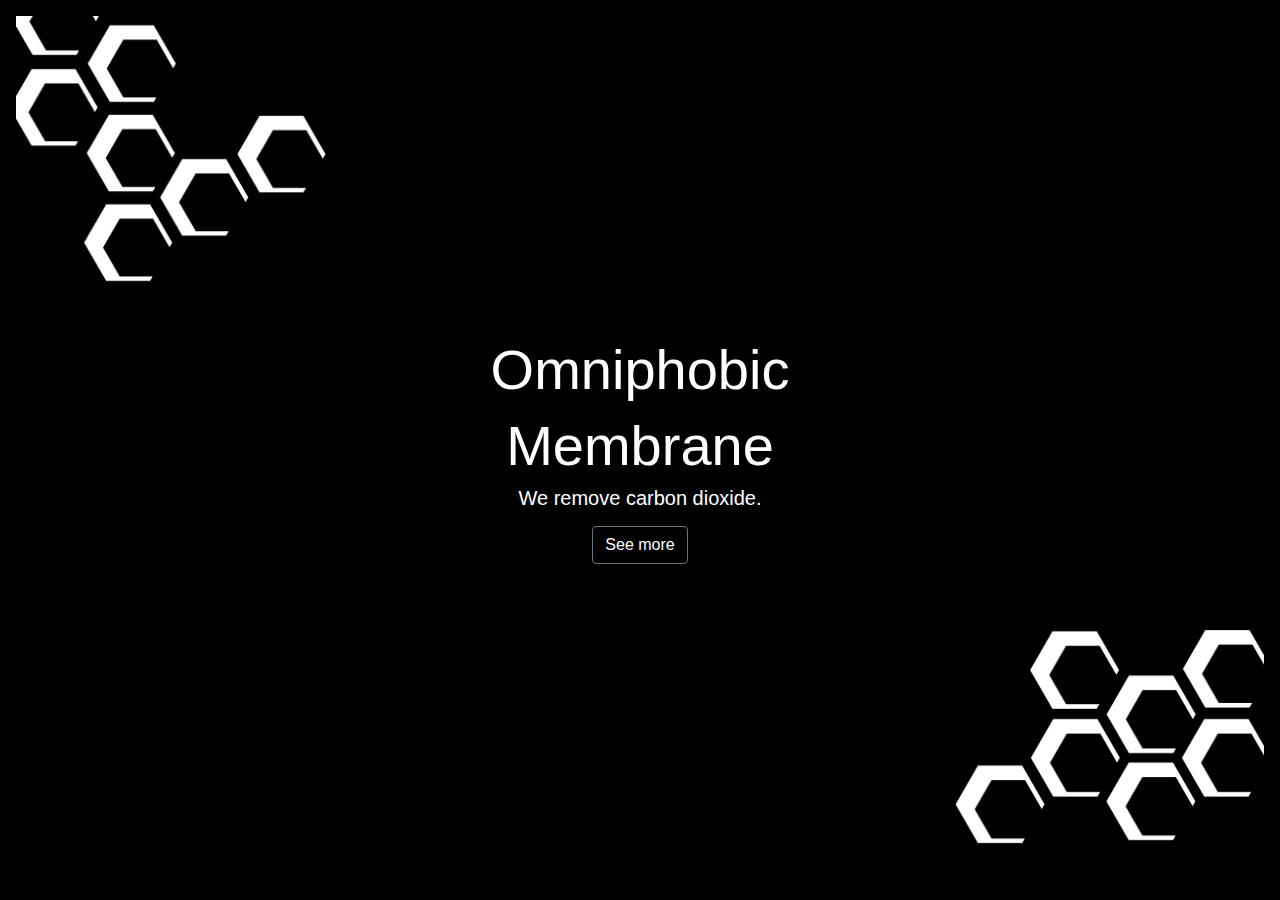
==== chemcomm/index.html @ 1c3b4f6e "first commit" ====
<html lang="en">
    <head>
        <meta charset="utf-8">
        <meta name="viewport" content="width=device-width, initial-scale=1, shrink-to-fit=no">
        <link rel="stylesheet" href="https://stackpath.bootstrapcdn.com/bootstrap/4.3.1/css/bootstrap.min.css" integrity="sha384-ggOyR0iXCbMQv3Xipma34MD+dH/1fQ784/j6cY/iJTQUOhcWr7x9JvoRxT2MZw1T" crossorigin="anonymous">
        <script src="https://code.jquery.com/jquery-3.3.1.slim.min.js" integrity="sha384-q8i/X+965DzO0rT7abK41JStQIAqVgRVzpbzo5smXKp4YfRvH+8abtTE1Pi6jizo" crossorigin="anonymous"></script>
        <script src="https://cdnjs.cloudflare.com/ajax/libs/popper.js/1.14.7/umd/popper.min.js" integrity="sha384-UO2eT0CpHqdSJQ6hJty5KVphtPhzWj9WO1clHTMGa3JDZwrnQq4sF86dIHNDz0W1" crossorigin="anonymous"></script>
        <script src="https://stackpath.bootstrapcdn.com/bootstrap/4.3.1/js/bootstrap.min.js" integrity="sha384-JjSmVgyd0p3pXB1rRibZUAYoIIy6OrQ6VrjIEaFf/nJGzIxFDsf4x0xIM+B07jRM" crossorigin="anonymous"></script>
        <link href="index.css" rel="stylesheet">
        <style>
            @media only screen and (max-width: 767px) {
                .display-4 {
                    font-size: 240%;
                }
            }
            @media (min-width: 768px) and (max-width: 1024px) {
                .display-4 {
                    font-size: 200%;
                }
            }
            td {
                text-align: center;
                margin: 0 auto;
            }
            table {
                position: absolute;
                top: 0;
                left: 0;
                width: 100%;
                height: 100%;
            }
            tr {
            }
        </style>
    </head>
    <body>
        <div class="overflow p-3 p-md-5 m-md-3 text-center" id="background-imgs">
        </div>
        <table>
            <tr>
                <td align="center" width="100%">
                    <h1 class="display-4 font-weight-normal">Omniphobic</h1>
                    <h1 class="display-4 font-weight-normal">Membrane</h1>
                    <p class="lead font-weight-normal">We remove carbon dioxide.</p>
                    <a class="btn btn-outline-secondary" href="membrane.html">See more</a>
                </td>
            </tr>
        </table>
    </body>
</html>
---- chemcomm/index.css ----
body {
    background-color: black;
    padding: 0px;
    margin: 0px;
}
.site-header {
    background-color: rgba(255, 255, 255, .80);
    -webkit-backdrop-filter: saturate(180%) blur(20px);
    backdrop-filter: saturate(180%) blur(20px);
}
.site-header a {
    color: #3e3e3e;
    transition: ease-in-out color .15s;
}
.site-header a:hover {
    color: black;
    text-decoration: none;
}
.col-md-5 {
    max-width: 100%;
}
.btn-outline-secondary:hover{
    background-color: white;
    color: black;
}
.display-4, .lead, .btn {
    color: white;
}
#background-imgs {
    width: auto;
    height: 93%;
    vertical-align: middle;
    background-image: url("img/top-left-hexagons.png"), url("img/bottom-right-hexagons.png");
    background-size: cover;
    background-repeat: no-repeat;
    background-position: top left, bottom right;
    background-size: 25%;
}
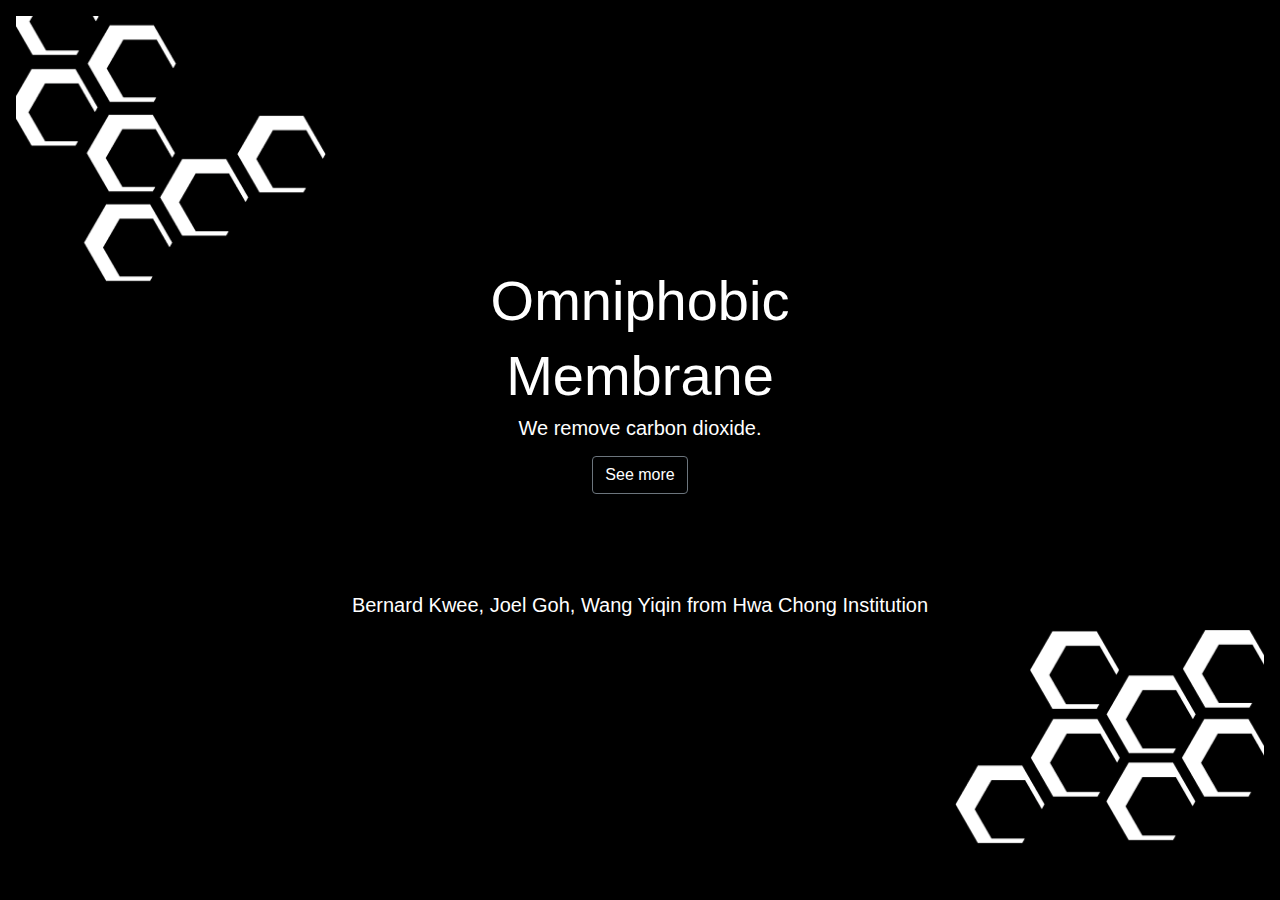
==== commit 52b6e368: "Changed index.html" ====
--- a/chemcomm/index.html
+++ b/chemcomm/index.html
@@ -43,6 +43,10 @@
                     <h1 class="display-4 font-weight-normal">Membrane</h1>
                     <p class="lead font-weight-normal">We remove carbon dioxide.</p>
                     <a class="btn btn-outline-secondary" href="membrane.html">See more</a>
+                    <div style="height: 100px"></div>
+                    <p class="lead font-weight-normal" style="font-size: 20px;">
+                        Bernard Kwee, Joel Goh, Wang Yiqin from Hwa Chong Institution
+                    </p>
                 </td>
             </tr>
         </table>
